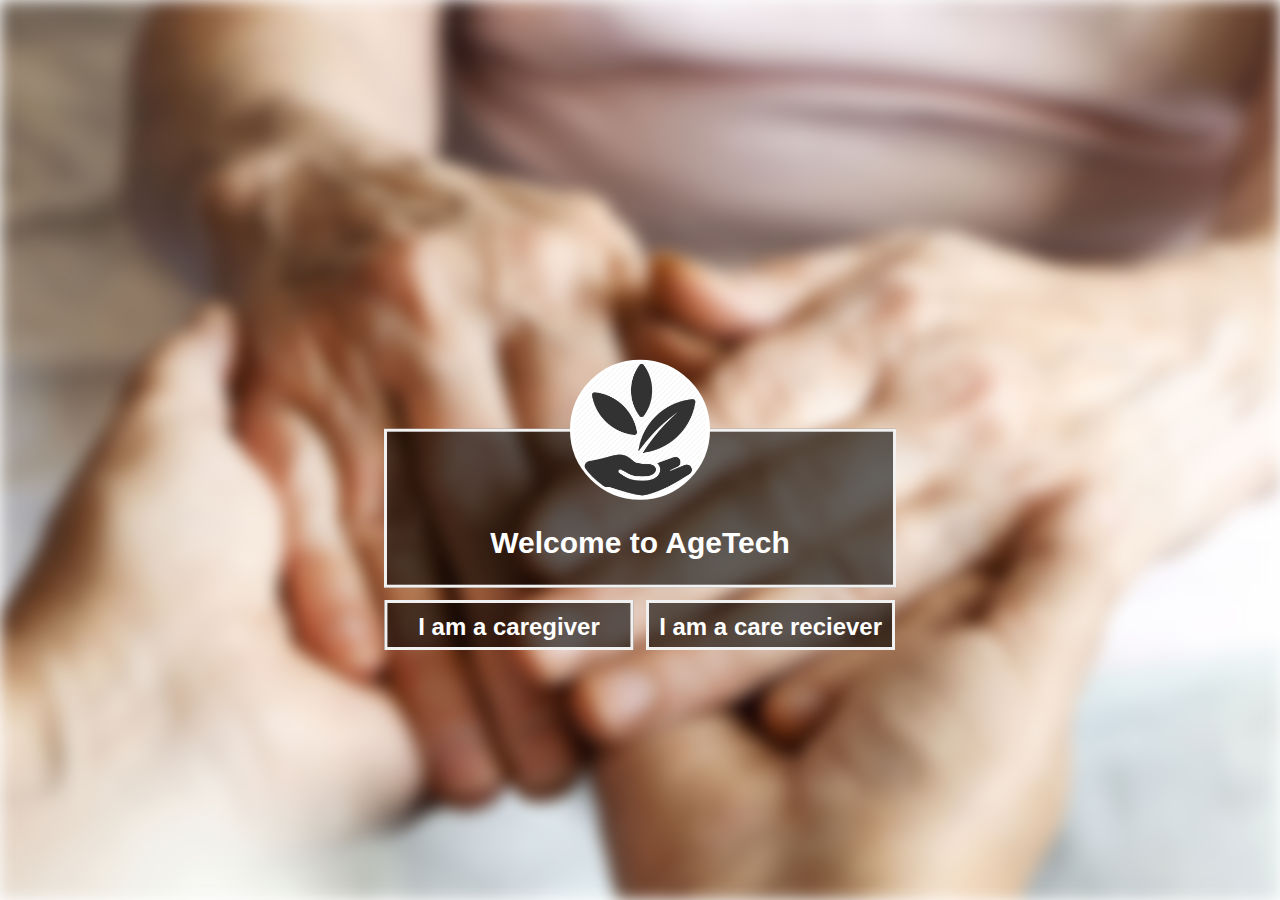
==== index.html @ 2eb0558d "Second commit" ====
<!DOCTYPE html>
<head> 
	<title>AgeTecg</title>
	<link rel="icon" type="image/png" href="img/logo.jpg">
    <meta charset="UTF-8">
    <meta name="description" content="Homepage">
    <meta name="keywords" content="HTML,CSS,JavaScript">
    <meta name="author" content="Gazi Inkiyad">
    <meta name="viewport" content="width=device-width, initial-scale=1.0">
    <link rel="stylesheet" type="text/css" href="css/index.css">
	<script>
	document.addEventListener("touchstart", function() {}, false);
	</script>
</head>
<body>
		<div onclick="location.href='login.html';" class="container1">
		<h2>I am a caregiver</h2>
		</div>
		<div onclick="location.href='login.html';" class="container2" onMouseEnter="mouse()" onMouseOut="out()">
		<h2>I am a care reciever</h2>
	</div>
	<div class="bg-image">
		<div id="bg-image2"></div>
	</div>
    <div class="bg-text">
		<div class="sm-image">
			<img src="img/logo.jpg" alt="logo pic" style="width:140px">
		</div>
		<div class="texts">
			<h1 style="font-size:30px">Welcome to AgeTech</h1>
		</div>
	</div>
</body>
<!--script type="text/javascript">
	var m;
	
	// document.getElementsByClassName("container2")[0].addEventListener("onmouseover", over()); 
	// document.getElementsByClassName("container2")[0].addEventListener("onmouseover", out(), true);
	
	/*function over(){
				var ii = 0;
				var slide = document.getElementById("bg-image2");
				 for (; ii<Math.floor(2 / 3 * screen.availWidth); ii++){
					(function(ii) {
						setTimeout(function(){
							slide.style.left = ii + 'px';
						}, 2.5*ii);
					})(ii);
				} 

				setTimeout(function right2left() {
				var k = 0;
				for (; k<Math.floor(screen.availWidth / 2.5); k++){
					(function(k) {
						setTimeout(function(){
							slide.style.left = ii - k + 'px';
							var l = ii - k; return l;
						}, 3*k);
					})(k);				
				}
			}, 3000);
		}
	
	/*function leave(){
		initial = new time
	}*/
	
	function mouse(){
		m = setTimeout(over, 1500);
	}

	function out(){
		clearTimeout(m);
		// document.getElementById("bg-image2").style.left = 0 + 'px';
	}

	<--/script>
---- css/index.css ----
body, html {
    height: 100%;
    margin: 0;
    font-family: Arial, Helvetica, sans-serif;
	-webkit-tap-highlight-color: rgba(0,0,0,0);
  }

  * {
    box-sizing: border-box;
  }
  
  .bg-image {
	position: absolute;
	width: 100%;
    /* The image used  */
    background-image: url("../img/home.jpg");
    
    /* Add the blur effect */
    filter: blur(8px);
    -webkit-filter: blur(8px);
    
    /* Full height */
    height: 100%; 
    
    /* Center and scale the image nicely */
    background-position: center;
    background-size: cover; 
	background-attachment: fixed;
	overflow: hidden;
	
  }

  
#bg-image2 {
	top: 0px;
	left: 0px;
	width: 100%;
	height: 100%;
	position: relative;
	background: url("../img/caregiver.jpg");
	overflow:hidden;
	visibility: hidden;
	background-position: center;
    background-size: cover;
	background-repeat: no-repeat;
	background-attachment: fixed;
	-webkit-filter: blur(0px);
	filter: blur(0px);
}

  /* Position text in the middle of the page/image */
  .bg-text {
    background-color: rgb(0,0,0); /* Fallback color */
    background-color: rgba(0,0,0, 0.6); /* Black w/opacity/see-through */
    color: white;
    font-weight: bold;
    border: 3px solid #f1f1f1;
    position: absolute;
    top: 60%;
    left: 50%;
    transform: translate(-50%, -70%);
    z-index: 2;
    width: 40%;
	height: 159px;
    text-align: center;
  }

h1 {
	cursor: pointer;	
}

  .texts {
	position: relative;
	transform: translate(0%, -70px);
	padding-bottom: 0%;
  }

   .sm-image {
	transform: translate(0%, -50%);

  }

   img {
        border: 3px solid;
        border-radius: 100%;
		border-color: white;
		background-color: white;
        z-index: 3;
        horizontal-align: middle;
	   	position: static;
   }

   .container1 {
	float: auto;
	background-color: rgb(0,0,0); /* Fallback color */
    background-color: rgba(0,0,0, 0.6); /* Black w/opacity/see-through */
    color: white;
    font-weight: bold;
    border: 3px solid #f1f1f1;
	position: absolute;
	transform: translate(20.6%, 60px);
    top: 60%;
    left: 25%;
    margin-left: 1%;
    z-index: 2;
    width:19.5%;
	height: 50px;
	line-height: 50%; 
    text-align: center;
	padding: 20;
	cursor: pointer;
}

.container2 {
	float: auto;
	background-color: rgb(0,0,0); /* Fallback color */
    background-color: rgba(0,0,0, 0.6); /* Black w/opacity/see-through */
    color: white;
    font-weight: bold;
    border: 3px solid #f1f1f1;
	position: absolute;
	transform: translate(-2.8%, 60px);
    top: 60%;
    left: 50%;
    margin-left: 1%;
    z-index: 2;
    width:19.5%;
	height: 50px;
	line-height: 50%; 
    text-align: center;
	padding: 20;
	cursor: pointer;
}

.container1:hover, .container1:active, .container2:hover, .container2:active {
	background-color: rgba(0,0,0,0.8);
}

.container1:hover ~ .bg-image {
	background-image: url("../img/Elderly-drivers.jpg");
    -webkit-filter: blur(0px);
}


.container2:hover ~ .bg-image {
	background-image: url("../img/caregiver.png"); 
	-webkit-filter: blur(0px);
}

.container2:hover ~ .bg-image > #bg-image2{
	visibility: visible;
}


.bg-image:hover, .bg-image:focus {
	background-image: url("../img/home.jpg")
}

@media screen and (max-width: 850px) {
	.container1 {
		position: absolute;
		top: 60%;
		left: 49%;
		transform: translate(-50%, 120px);
		width: 40%;
	}

	.container2 {
		position: absolute;
		top: 60%;
		left: 49%;
		transform: translate(-50%, 60px);
		width: 40%;

	}
}

@media screen and (max-width: 600px) {
	
	.container2 {
		transform: translate(-50%, 60px);
	}
	
	
	.bg-text, .container1, .container2 {
		width: 65%;
	}
	
	.container1:target,.container2:target {
	background-color: rgba(0,0,0,0.8);
	}

	.container1:target, .container1:focus ~ .bg-image {
		background-image: url("images/IMG-6129.jpg");
		-webkit-filter: blur(0px);
	}

	.container2:target, .container2:focus ~ .bg-image {
		/* background-image: url("images/hMSCs.jpg"); */ 
		-webkit-filter: blur(1px);
	}

	.bg-image:active{
		background-image: url("images/IMG_5945.jpeg")
	}
}
	
@media screen and (max-width: 355px) {
	.bg-text, .container1, .container2 {
		width: 80%;
	}
}
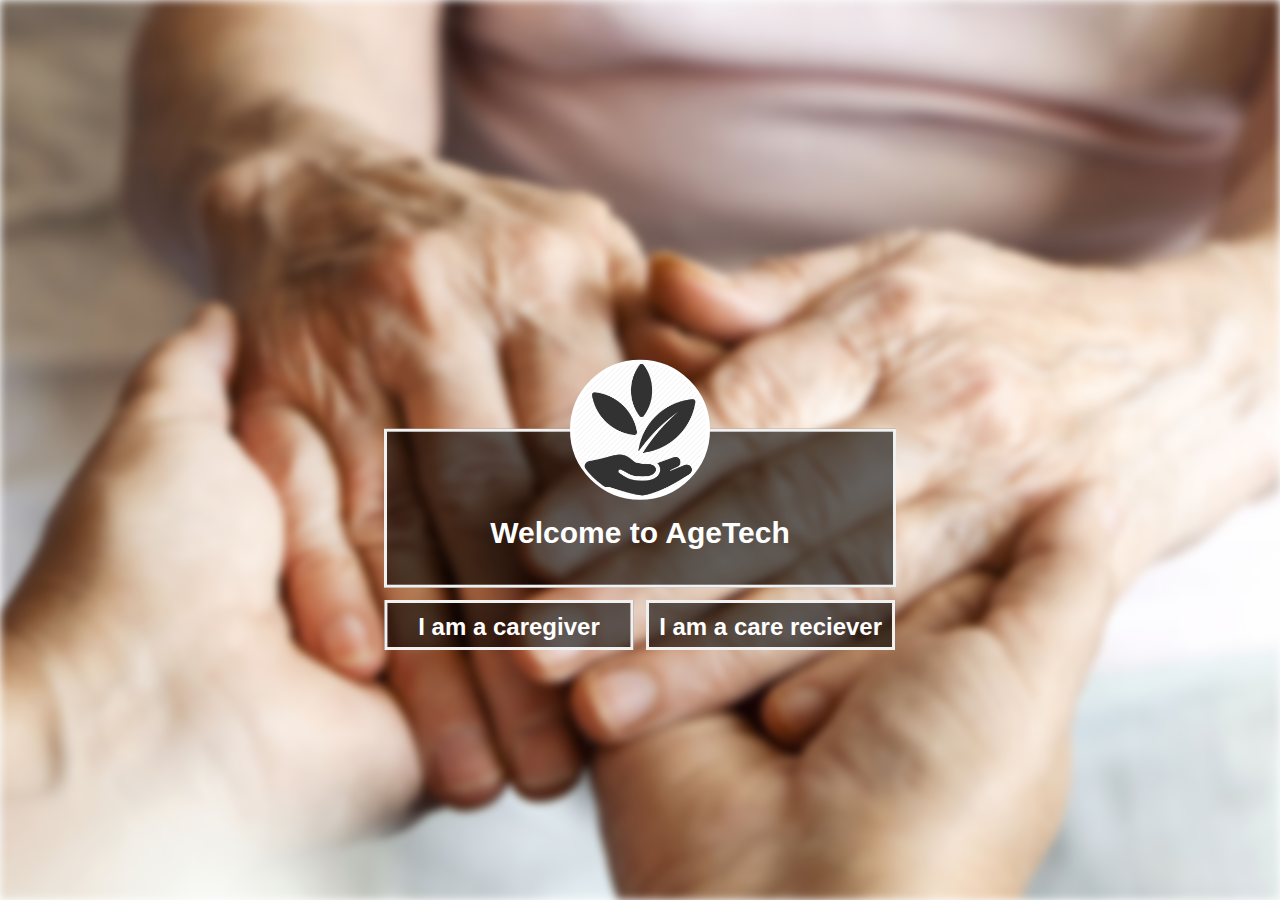
==== commit f71612cb: "Fix typo" ====
--- a/index.html
+++ b/index.html
@@ -1,6 +1,6 @@
 <!DOCTYPE html>
 <head> 
-	<title>AgeTecg</title>
+	<title>AgeTech</title>
 	<link rel="icon" type="image/png" href="img/logo.jpg">
     <meta charset="UTF-8">
     <meta name="description" content="Homepage">
--- a/css/index.css
+++ b/css/index.css
@@ -17,7 +17,7 @@
     
     /* Add the blur effect */
     filter: blur(8px);
-    -webkit-filter: blur(8px);
+    -webkit-filter: blur(4px);
     
     /* Full height */
     height: 100%; 
@@ -71,7 +71,7 @@
 
   .texts {
 	position: relative;
-	transform: translate(0%, -70px);
+	transform: translate(0%, -80px);
 	padding-bottom: 0%;
   }
 
@@ -181,7 +181,10 @@
 		transform: translate(-50%, 60px);
 	}
 	
-	
+	.texts {
+		transform: translate(0%, -90px);
+	}
+
 	.bg-text, .container1, .container2 {
 		width: 65%;
 	}
@@ -209,4 +212,7 @@
 	.bg-text, .container1, .container2 {
 		width: 80%;
 	}
+	.texts {
+		transform: translate(0%, -100px);
+	}
 }